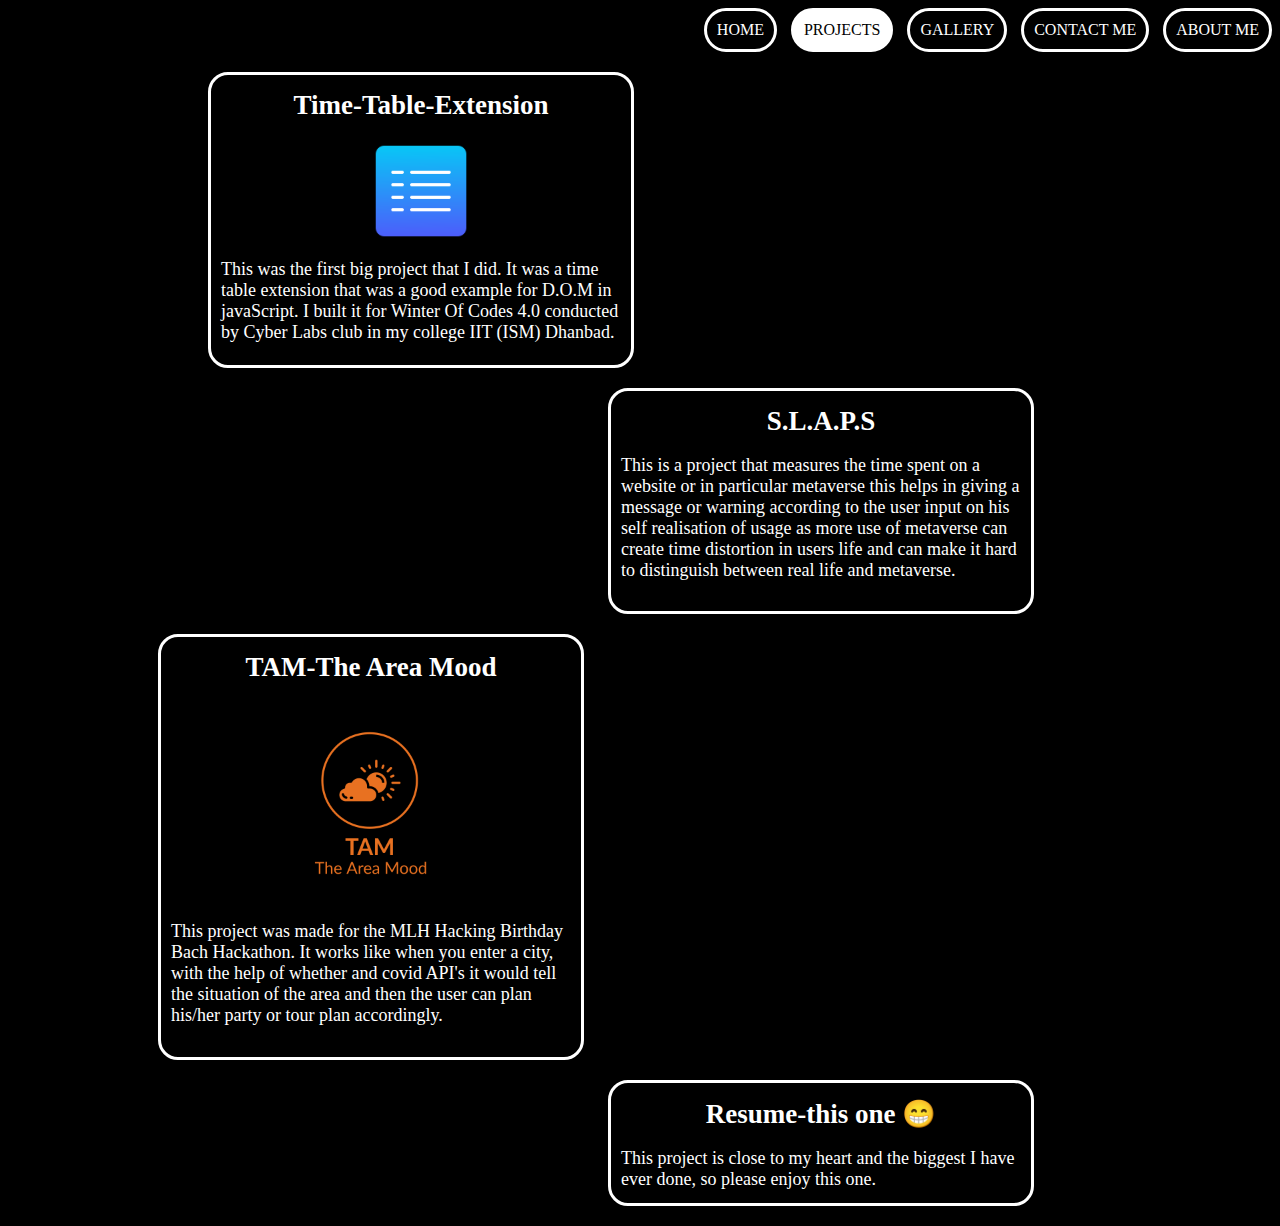
==== project.html @ 3151d361 "Add files via upload" ====
<html>
    <link rel="stylesheet" href="project.css">
    <body>
        <div class="nav">
            <div class="Home">HOME</div>
            <div class="proj">PROJECTS</div>
            <div class="pics">GALLERY</div>
            <div class="ABOUT">CONTACT ME</div>
            <div class="me">ABOUT ME</div>
        </div>
        <div class="list">
        <div class="p1">
            <h2 class="name">Time-Table-Extension</h2>
            <div class="photo">
            <img src="list.png" width="100px">
            </div>
            <p>This was the first big project that I did. It was a time table extension that was a good example for D.O.M in javaScript. I built it for Winter Of Codes 4.0 conducted by Cyber Labs club in my college IIT (ISM) Dhanbad.</p>
            <a href=""></a>
        </div>
        <div class="p2">
            <h2 class="name">S.L.A.P.S</h2>
            <p>This is a project that measures the time spent on a website or in particular metaverse this helps in giving a message or warning according to the user input on his self realisation of usage as more use of metaverse can create time distortion in users life and can make it hard to distinguish between real life and metaverse.</p>
        </div>
        <div class="p3">
            <h2 class="name">TAM-The Area Mood</h2>
            <div class="photo">
            <img src="TAM-logos_transparent.png"  width="200px">
            </div>
            <p>This project was made for the MLH Hacking Birthday Bach Hackathon. It works like when you enter a city, with the help of whether and covid API's it would tell the situation of the area and then the user can plan his/her party or tour plan accordingly.</p>
        </div>
        <div class="p4">
            <h2 class="name">Resume-this one 😁</h2>
            <img src="" alt="">
            <p>This project is close to my heart and the biggest I have ever done, so please enjoy this one.</p>
        </div>
        </div>
        <script src="project.js"></script>
    </body>
</html>
---- project.css ----
.nav{
    margin-bottom: 20px;
    text-align: right;
    margin-top: 0;
}
body{
    background-color: black;
}
.Home{
    display:inline-block;
    padding: 10px;
    border: white solid;
    border-radius:25px;
    margin-left:10px;
    color: white;
}
.ABOUT{
    display: inline-block;
    padding: 10px;
    border: white solid;
    
    border-radius:25px;
    margin-left:10px;
    color: white;
}
.pics{
    display: inline-block;
    padding: 10px;
    border: white solid;
    border-radius:25px;
    margin-left:10px;
    color: white;
}
 
.proj{
    display: inline-block;
    padding: 10px;
    color: black;
    background: white;
    border-radius:25px;
    margin-left:10px;
    border: white solid;   
}
 
.Home:hover{
    cursor: pointer;
    color: black;
    background-color: white;
    animation: pulse 1500ms infinite;
}
.ABOUT:hover{
    cursor: pointer;
    color: black;
    background-color: white;
    animation: pulse 1500ms infinite;
}
@keyframes pulse {
    0%{
        box-shadow: white 0 0 0 0 ;
    }
    75%{
        box-shadow: #0072ff00 00 0 100px;
    }
}
.proj:hover{
    cursor: pointer;
    color: black;
    background-color: white;
    animation: pulse 1500ms infinite;
}
.pics:hover{
    cursor: pointer;
    color: black;
    background-color: white;
    animation: pulse 1500ms infinite;
}
.p1{
    color: white;
    border: white solid ;
    border-radius: 20px;
     font-size:large ;
    height: 270px;
    width: 400px;
    margin-bottom: 20px; 
    margin-left: 200px;
    padding: 10px;
}
.p2{
    color: white;
    border: white solid ;
    border-radius: 20px;
     margin-left: 600px;
    height: 200px;
    width: 400px;
    margin-bottom: 20px; 
    font-size: large;
    padding: 10px;
}
.p3{
    color: white;
    border: white solid ;
    border-radius: 20px;
     
    height: 400px;
    width: 400px;
    margin-bottom: 20px; 
    margin-right: 100px;
    margin-left: 150px;
    font-size: large;
    padding: 10px;
}
.p4{
    color: white;
    border: white solid ;
    border-radius: 20px;
    margin-bottom: 20px; 
    height: 100px;
    width: 400px;
     margin-left: 600px;
    font-size: large;
    padding: 10px;
}
.name{
    margin: 0;
    text-align: center;
    margin-top: 5px;
}
.list{
    margin-top: 20px;
}
.p1:hover{
    cursor: pointer;
}
.p2:hover{
    cursor: pointer;
}
.p3:hover{
    cursor: pointer;
}
.p4:hover{
    cursor: pointer;
}
.photo{
    margin: 0;
    text-align: center;
    margin-top: 20px;
}
.me{
    display:inline-block;
    padding: 10px;
    border: white solid;
    border-radius:25px;
    margin-left:10px;
    color: white;
}
.me:hover{
    cursor: pointer;
    color: black;
    background-color: white;
    animation: pulse 1500ms infinite;
}
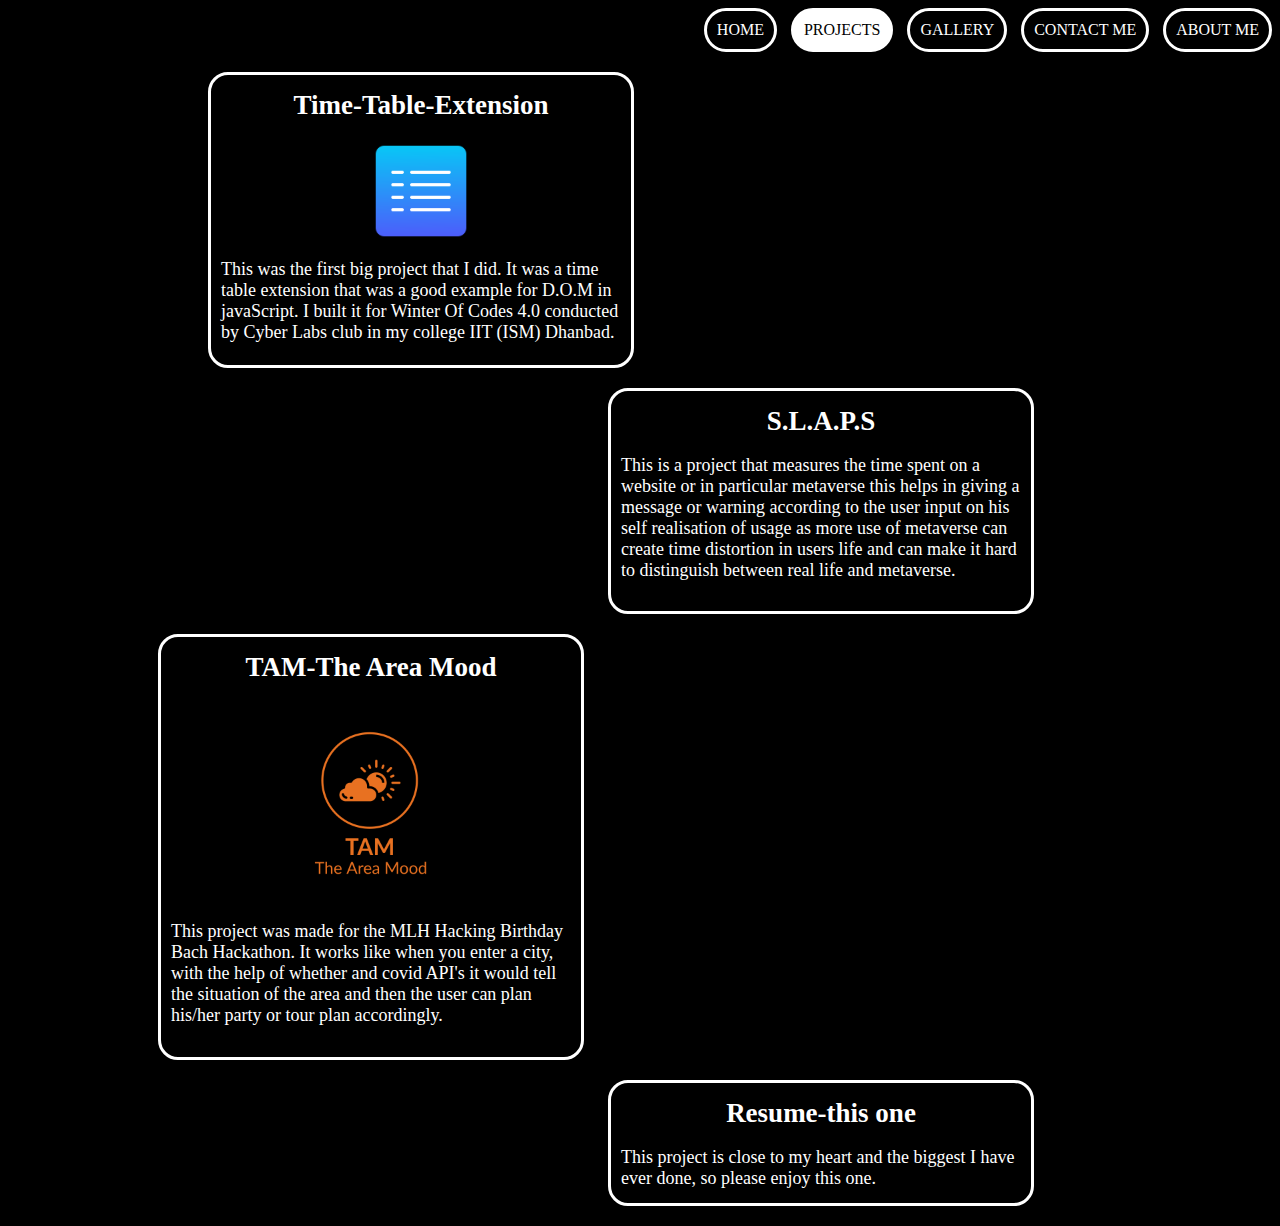
==== commit a9256c02: "Update project.html" ====
--- a/project.html
+++ b/project.html
@@ -29,11 +29,11 @@
             <p>This project was made for the MLH Hacking Birthday Bach Hackathon. It works like when you enter a city, with the help of whether and covid API's it would tell the situation of the area and then the user can plan his/her party or tour plan accordingly.</p>
         </div>
         <div class="p4">
-            <h2 class="name">Resume-this one 😁</h2>
+            <h2 class="name">Resume-this one</h2>
             <img src="" alt="">
             <p>This project is close to my heart and the biggest I have ever done, so please enjoy this one.</p>
         </div>
         </div>
         <script src="project.js"></script>
     </body>
-</html>+</html>
